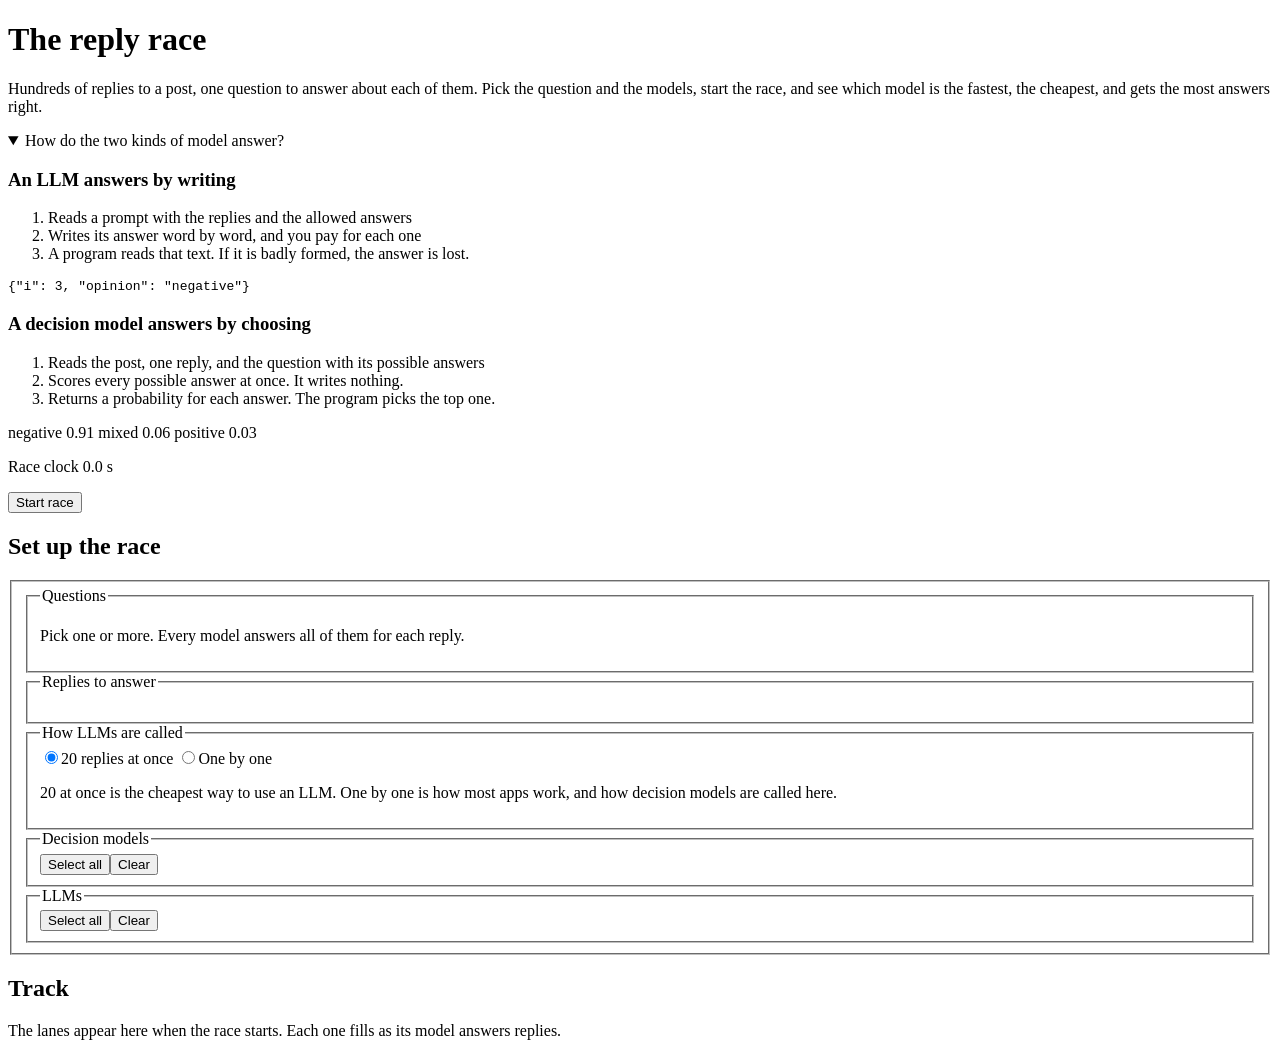
==== static/index.html @ ac1c36dd "Reply race demo: decision models vs LLMs on X replies" ====
<!doctype html>
<html lang="en">
<head>
  <meta charset="utf-8">
  <meta name="viewport" content="width=device-width, initial-scale=1">
  <title>The reply race: decision models vs LLMs</title>
  <link rel="preconnect" href="https://fonts.googleapis.com">
  <link rel="preconnect" href="https://fonts.gstatic.com" crossorigin>
  <link href="https://fonts.googleapis.com/css2?family=Archivo:wdth,wght@62..125,400..800&display=swap" rel="stylesheet">
  <link rel="stylesheet" href="/style.css">
</head>
<body>
  <header class="masthead">
    <div class="masthead-text">
      <h1>The reply race</h1>
      <p class="lede">Hundreds of replies to a post, one question to answer about each of them.
        Pick the question and the models, start the race, and see which model is the fastest,
        the cheapest, and gets the most answers right.</p>
    </div>
    <p class="source" id="source"></p>
  </header>

  <details class="explainer-wrap" id="explainer" open>
    <summary>How do the two kinds of model answer?</summary>
    <section class="explainer">
      <article class="how how-llm">
        <h3><span class="kind-dot llm" aria-hidden="true"></span>An LLM answers by writing</h3>
        <ol>
          <li>Reads a prompt with the replies and the allowed answers</li>
          <li>Writes its answer word by word, and you pay for each one</li>
          <li>A program reads that text. If it is badly formed, the answer is lost.</li>
        </ol>
        <pre class="sample" aria-label="Example LLM output">{"i": 3, "opinion": "negative"}</pre>
      </article>
      <article class="how how-decision">
        <h3><span class="kind-dot decision" aria-hidden="true"></span>A decision model answers by choosing</h3>
        <ol>
          <li>Reads the post, one reply, and the question with its possible answers</li>
          <li>Scores every possible answer at once. It writes nothing.</li>
          <li>Returns a probability for each answer. The program picks the top one.</li>
        </ol>
        <div class="sample sample-probs" aria-label="Example decision model output">
          <span style="--p:.91">negative 0.91</span>
          <span style="--p:.06">mixed 0.06</span>
          <span style="--p:.03">positive 0.03</span>
        </div>
      </article>
    </section>
  </details>

  <div class="runbar" id="runbar">
    <p class="run-summary" id="run-summary" aria-live="polite"></p>
    <p class="clock"><span class="clock-label">Race clock</span> <output id="clock">0.0 s</output></p>
    <div class="run-actions">
      <button type="button" id="edit" class="secondary" hidden>Change settings</button>
      <button type="button" id="see-results" class="secondary" hidden>See results</button>
      <button type="button" id="stop" class="secondary" hidden>Stop race</button>
      <button type="submit" form="setup-form" id="start" class="primary">Start race</button>
    </div>
  </div>

  <main class="stage">
    <section class="setup" id="setup" aria-labelledby="setup-title">
      <h2 id="setup-title">Set up the race</h2>
      <form id="setup-form">
        <fieldset id="setup-fields">
          <div class="setup-grid">
            <fieldset class="group group-questions">
              <legend>Questions</legend>
              <p class="hint">Pick one or more. Every model answers all of them for each reply.</p>
              <div id="question-list" class="cards cards-questions"></div>
            </fieldset>

            <fieldset class="group">
              <legend>Replies to answer</legend>
              <div id="sample-list" class="segmented" role="radiogroup" aria-label="Replies to answer"></div>
              <p class="hint" id="sample-hint"></p>
            </fieldset>

            <fieldset class="group">
              <legend>How LLMs are called</legend>
              <div class="segmented" role="radiogroup" aria-label="How LLMs are called">
                <label><input type="radio" name="llm_batch" value="20" checked><span>20 replies at once</span></label>
                <label><input type="radio" name="llm_batch" value="1"><span>One by one</span></label>
              </div>
              <p class="hint">20 at once is the cheapest way to use an LLM. One by one is how most
                apps work, and how decision models are called here.</p>
            </fieldset>

            <fieldset class="group group-models">
              <legend><span class="kind-dot decision" aria-hidden="true"></span>Decision models</legend>
              <div id="decision-list" class="cards cards-models"></div>
              <div class="bulk"><button type="button" data-bulk="decision" data-on="1">Select all</button><button type="button" data-bulk="decision" data-on="0">Clear</button></div>
            </fieldset>

            <fieldset class="group group-models">
              <legend><span class="kind-dot llm" aria-hidden="true"></span>LLMs</legend>
              <div id="llm-list" class="cards cards-models"></div>
              <div class="bulk"><button type="button" data-bulk="llm" data-on="1">Select all</button><button type="button" data-bulk="llm" data-on="0">Clear</button></div>
            </fieldset>
          </div>
        </fieldset>
        <p class="form-error" id="form-error" role="alert" hidden></p>
      </form>
    </section>

    <section class="track-section" id="track-section" aria-labelledby="track-title">
      <h2 id="track-title">Track</h2>
      <div id="track" class="track">
        <p class="empty">The lanes appear here when the race starts. Each one fills as its model answers replies.</p>
      </div>
      <p class="visually-hidden" id="announcer" aria-live="polite"></p>
    </section>

    <section id="results" class="results" aria-labelledby="results-title" hidden>
      <div class="results-head">
        <div>
          <h2 id="results-title">Results</h2>
          <p class="hint" id="results-context"></p>
        </div>
        <button type="button" id="download" class="secondary" hidden>Download results (JSON)</button>
      </div>
      <p class="waiting" id="waiting" hidden></p>

      <div id="takeaways" class="takeaways"></div>

      <h3>Scoreboard</h3>
      <p class="hint" id="answer-key-hint"></p>
      <div class="table-wrap"><table id="scoreboard" class="scoreboard"></table></div>
      <details class="tech">
        <summary>Technical details</summary>
        <div class="table-wrap"><table id="tech-table" class="scoreboard"></table></div>
        <dl class="glossary">
          <dt>Cost of this race</dt><dd>What the race really cost on OpenRouter.</dd>
          <dt>Cohen's kappa</dt><dd>Right answers with the lucky guesses removed. 1 is perfect, 0 is no better than guessing. It matters when one answer is very common: always answering "no" to the making-of question gets 96% right answers but a kappa of 0.</dd>
          <dt>Found</dt><dd>For yes/no questions: how many of the replies the answer key marks "yes" the model also found.</dd>
          <dt>Sure</dt><dd>Decision models give a probability. When it falls between 0.3 and 0.7 the model is not sure, and code can send the reply to a person.</dd>
          <dt>Typical call</dt><dd>Median time of one request to the model.</dd>
          <dt>Tokens written</dt><dd>Text the LLM generated, which you pay for. Decision models do not write an answer, and their output is not billed.</dd>
        </dl>
      </details>

      <div class="podiums" id="podiums"></div>
      <div class="legend" id="kind-legend"></div>

      <h3>What each model answered</h3>
      <p class="hint">How each model split the replies between the possible answers, next to the answer key.</p>
      <div id="distributions"></div>

      <div id="explorer-block" hidden>
        <h3>Reply by reply</h3>
        <div class="explorer-controls">
          <div id="explorer-questions" class="segmented" role="radiogroup" aria-label="Question"></div>
          <div class="segmented" role="radiogroup" aria-label="Filter replies">
            <label><input type="radio" name="filter" value="disagree" checked><span>Where models disagree</span></label>
            <label><input type="radio" name="filter" value="all"><span>All replies</span></label>
          </div>
        </div>
        <p class="hint">Open a reply to see what each model returned: a probability for every answer
          from decision models, the text written by LLMs.</p>
        <ol id="explorer" class="explorer"></ol>
        <button type="button" id="more" class="secondary" hidden>Show 20 more replies</button>
      </div>
    </section>
  </main>

  <div id="tooltip" class="tooltip" role="status" hidden></div>
  <script src="/app.js" type="module"></script>
</body>
</html>
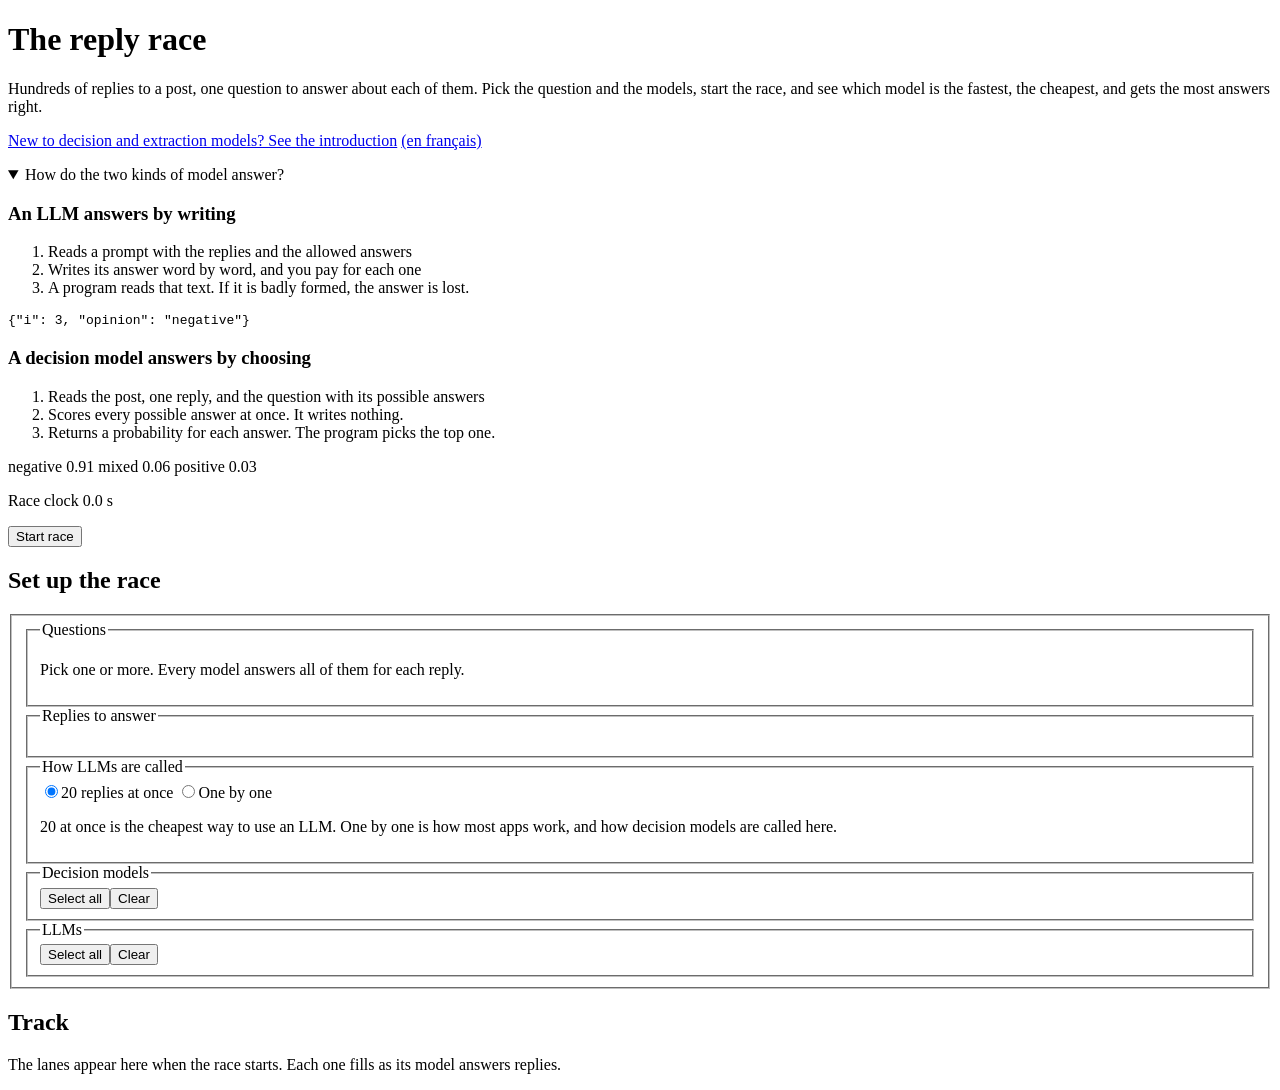
==== commit a32b0084: "Add introduction slides on System One models (English and French)" ====
--- a/static/index.html
+++ b/static/index.html
@@ -16,6 +16,7 @@
       <p class="lede">Hundreds of replies to a post, one question to answer about each of them.
         Pick the question and the models, start the race, and see which model is the fastest,
         the cheapest, and gets the most answers right.</p>
+      <p class="intro-link"><a href="/intro.html">New to decision and extraction models? See the introduction</a> <a href="/intro-fr.html" hreflang="fr" lang="fr">(en français)</a></p>
     </div>
     <p class="source" id="source"></p>
   </header>
